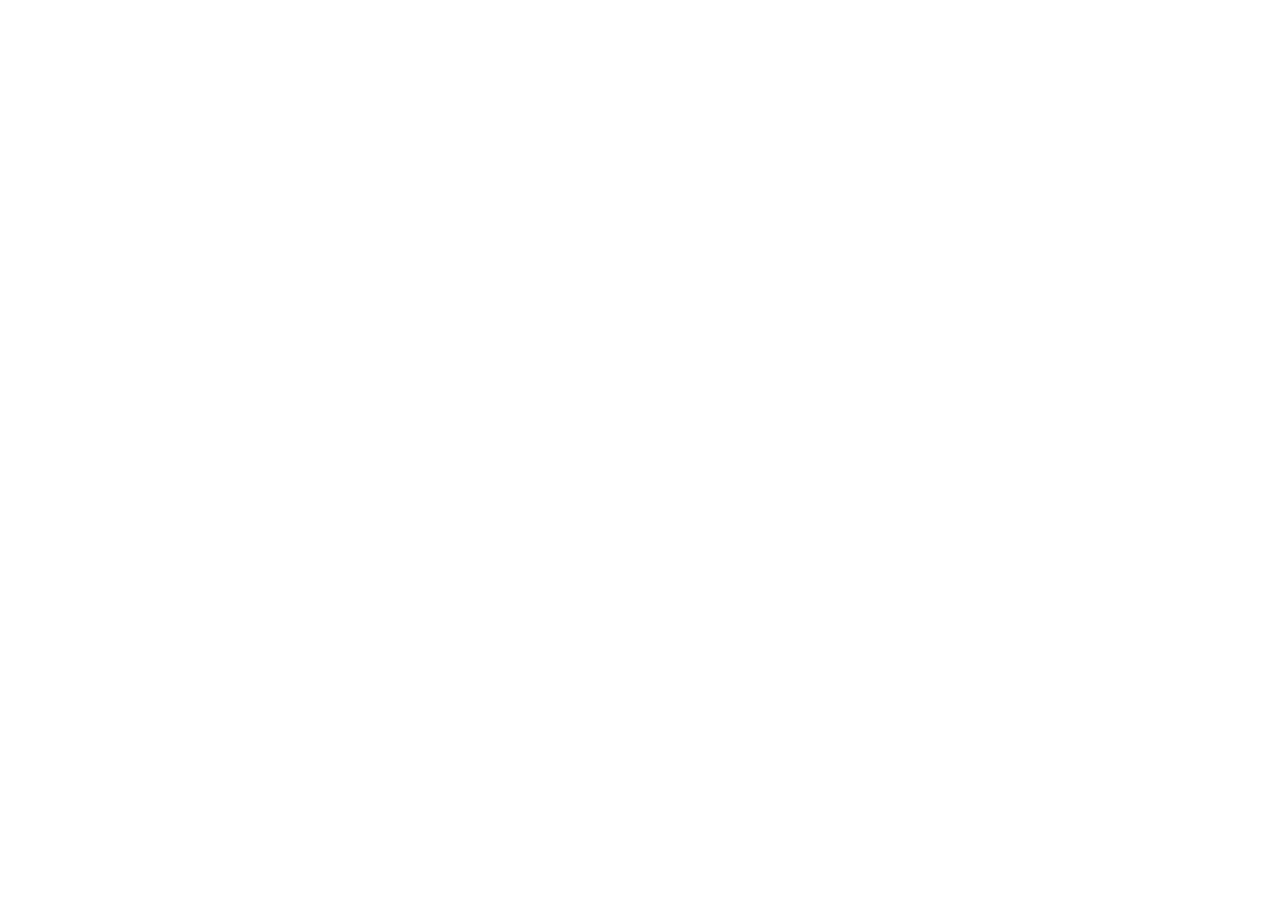
==== CRUD/index.html @ 0900a833 "CRUD-att" ====
<!DOCTYPE html>
<html lang="pt-br">
<head>
    <meta charset="UTF-8">
    <meta name="viewport" content="width=device-width, initial-scale=1.0">
    <title>Sistemas de Pedidos</title>
    <link rel="stylesheet" href="style.css">
</head>
<body>
    
<div class="crud">

    
</div>


<script src="script.js"></script>
</body>
</html>
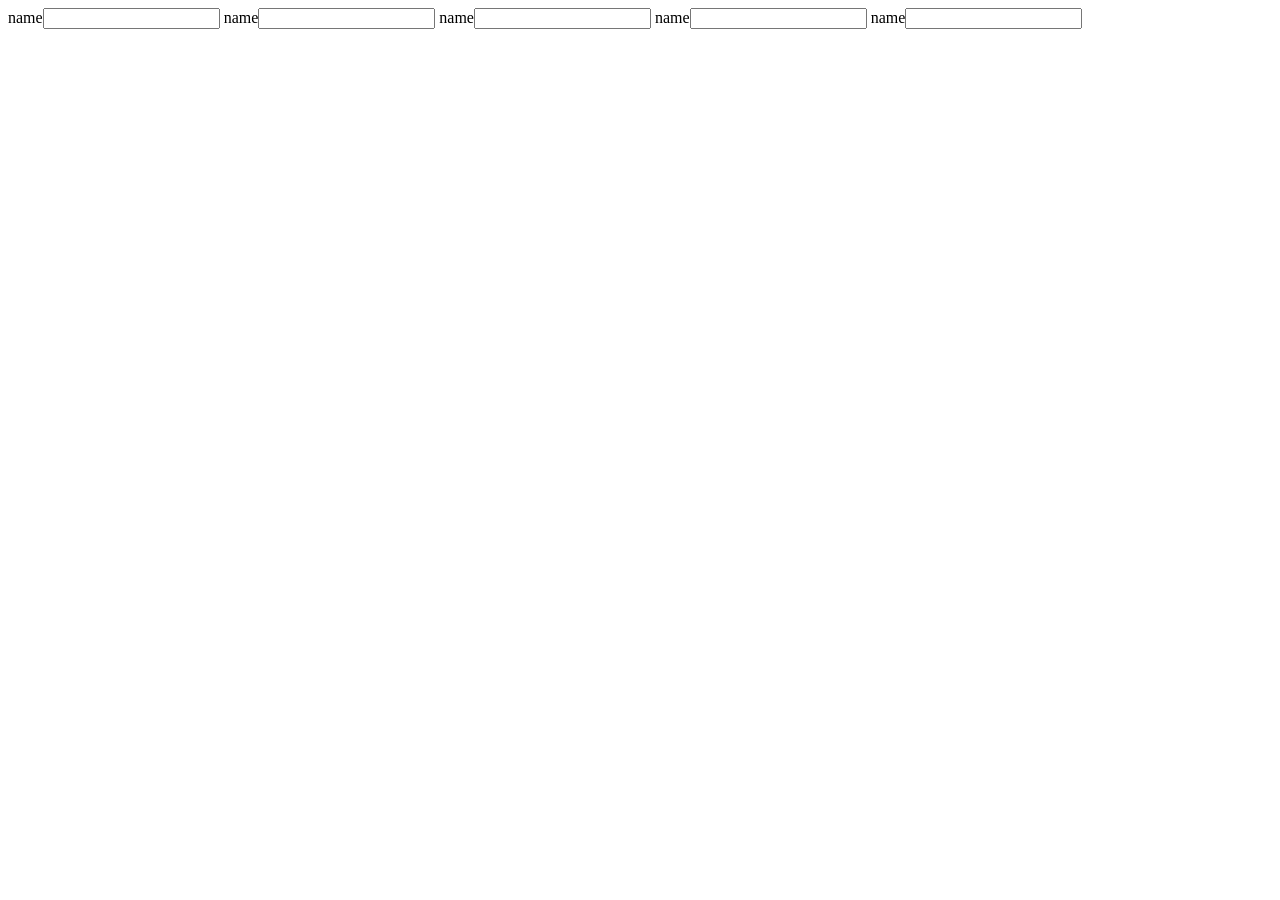
==== commit f116e88e: "att-crud" ====
--- a/CRUD/index.html
+++ b/CRUD/index.html
@@ -9,8 +9,11 @@
 <body>
     
 <div class="crud">
-
-    
+    <label>name</label><input type="text" id="input-nome">
+    <label>name</label><input type="text" id="input-nome">
+    <label>name</label><input type="text" id="input-nome">
+    <label>name</label><input type="text" id="input-nome">
+    <label>name</label><input type="text" id="input-nome">
 </div>
 
 
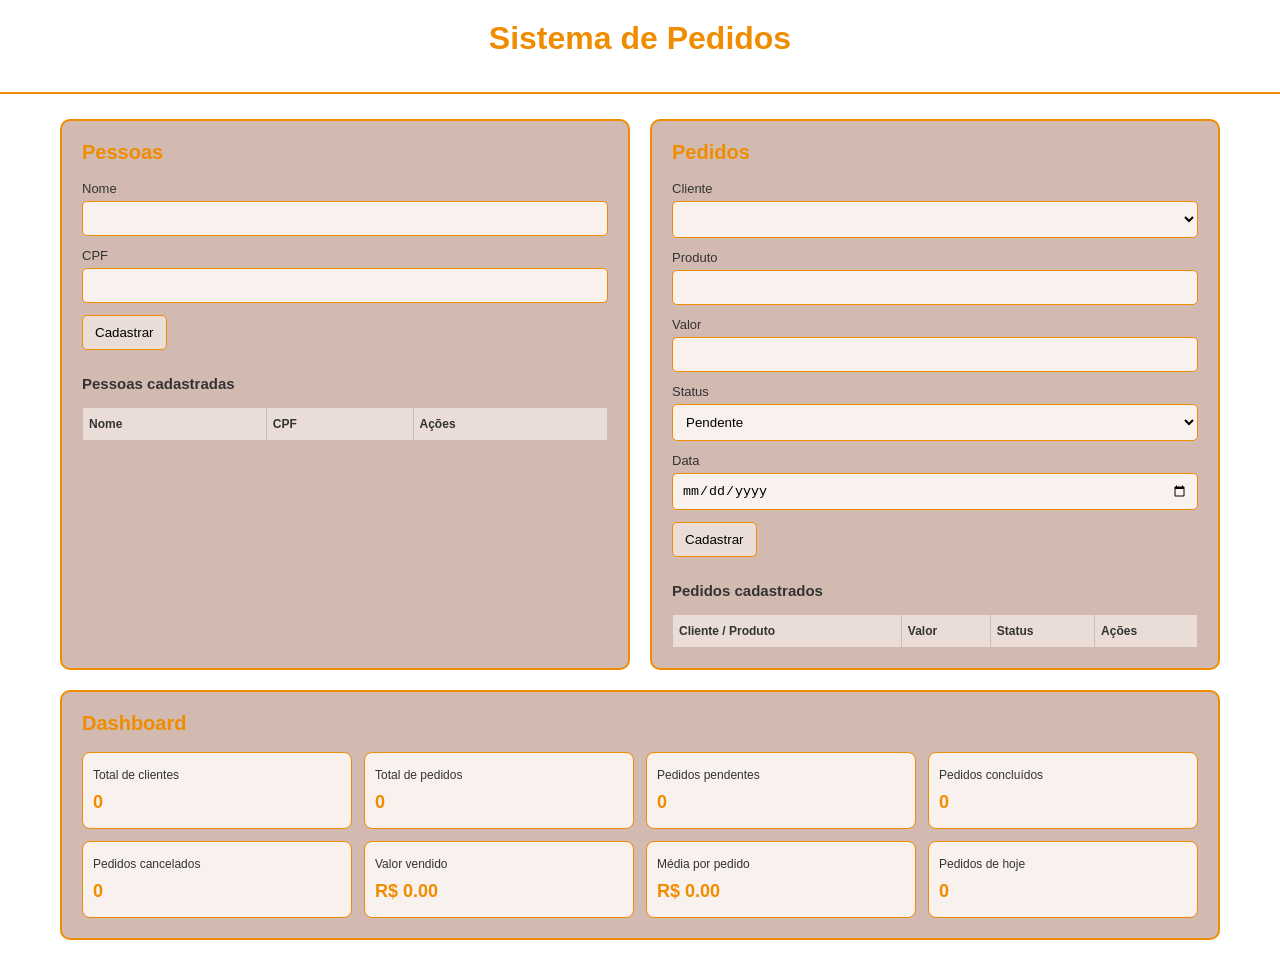
==== commit 7b76b26d: "att-crud" ====
--- a/CRUD/index.html
+++ b/CRUD/index.html
@@ -1,22 +1,141 @@
 <!DOCTYPE html>
 <html lang="pt-br">
+
 <head>
     <meta charset="UTF-8">
-    <meta name="viewport" content="width=device-width, initial-scale=1.0">
-    <title>Sistemas de Pedidos</title>
+    <title>Sistema de Pedidos</title>
     <link rel="stylesheet" href="style.css">
 </head>
+
 <body>
+
+<header>
+    <h1>Sistema de Pedidos</h1>
     
-<div class="crud">
-    <label>name</label><input type="text" id="input-nome">
-    <label>name</label><input type="text" id="input-nome">
-    <label>name</label><input type="text" id="input-nome">
-    <label>name</label><input type="text" id="input-nome">
-    <label>name</label><input type="text" id="input-nome">
-</div>
+</header>
+
+<main>
+
+<section class="card">
+    <h2>Pessoas</h2>
+
+    <form id="form-pessoa">
+        <label>Nome</label>
+        <input type="text" id="nome" required>
+
+        <label>CPF</label>
+        <input type="text" id="cpf" required>
+
+        <button type="submit">Cadastrar</button>
+        <button type="button" id="cancelar-pessoa" hidden>Cancelar</button>
+    </form>
+
+    <h3>Pessoas cadastradas</h3>
+
+    <table>
+        <tr>
+            <th>Nome</th>
+            <th>CPF</th>
+            <th>Ações</th>
+        </tr>
+        <tbody id="lista-pessoas"></tbody>
+    </table>
+</section>
+
+<section class="card">
+    <h2>Pedidos</h2>
+
+    <form id="form-pedido">
+        <label>Cliente</label>
+        <select id="cliente" required>
+            <option value="">Selecione</option>
+        </select>
+
+        <label>Produto</label>
+        <input type="text" id="produto" required>
+
+        <label>Valor</label>
+        <input type="number" id="valor" required>
+
+        <label>Status</label>
+        <select id="status">
+            <option>Pendente</option>
+            <option>Concluído</option>
+            <option>Cancelado</option>
+        </select>
+
+        <label>Data</label>
+        <input type="date" id="data" required>
+
+        <button type="submit">Cadastrar</button>
+        <button type="button" id="cancelar-pedido" hidden>Cancelar</button>
+    </form>
+
+    <h3>Pedidos cadastrados</h3>
+
+    <table>
+        <tr>
+            <th>Cliente / Produto</th>
+            <th>Valor</th>
+            <th>Status</th>
+            <th>Ações</th>
+        </tr>
+        <tbody id="lista-pedidos"></tbody>
+    </table>
+</section>
 
 
+<section class="card dashboard">
+    <h2>Dashboard</h2>
+
+    <div class="indicadores">
+
+        <div class="indicador">
+            <p>Total de clientes</p>
+            <strong id="total-clientes">0</strong>
+        </div>
+
+        <div class="indicador">
+            <p>Total de pedidos</p>
+            <strong id="total-pedidos">0</strong>
+        </div>
+
+        <div class="indicador">
+            <p>Pedidos pendentes</p>
+            <strong id="pedidos-pendentes">0</strong>
+        </div>
+
+        <div class="indicador">
+            <p>Pedidos concluídos</p>
+            <strong id="pedidos-concluidos">0</strong>
+        </div>
+
+        <div class="indicador">
+            <p>Pedidos cancelados</p>
+            <strong id="pedidos-cancelados">0</strong>
+        </div>
+
+        <div class="indicador">
+            <p>Valor vendido</p>
+            <strong id="valor-vendido">R$ 0,00</strong>
+        </div>
+
+        <div class="indicador">
+            <p>Média por pedido</p>
+            <strong id="media-pedido">R$ 0,00</strong>
+        </div>
+
+        <div class="indicador">
+            <p>Pedidos de hoje</p>
+            <strong id="pedidos-hoje">0</strong>
+        </div>
+
+    </div>
+</section>
+
+</main>
+
 <script src="script.js"></script>
+
 </body>
 </html>
--- a/CRUD/style.css
+++ b/CRUD/style.css
@@ -0,0 +1,168 @@
+
+* {
+    box-sizing: border-box;
+}
+
+body {
+    margin: 0;
+    font-family: Arial, sans-serif;
+    background-color: #FFFFFF;
+    color: #333333;
+}
+
+header {
+    padding: 20px;
+    text-align: center;
+    border-bottom: 2px solid #F08C00;
+}
+
+h1 {
+    margin: 0 0 15px;
+    color: #F08C00;
+}
+
+h2 {
+    margin-top: 0;
+    color: #F08C00;
+    font-size: 20px;
+}
+
+h3 {
+    margin-top: 25px;
+    font-size: 15px;
+}
+
+.botao-login {
+    display: inline-block;
+    padding: 9px 25px;
+    background-color: #EADDD7;
+    border: 1px solid #F08C00;
+    border-radius: 6px;
+    color: #333333;
+    text-decoration: none;
+}
+
+main {
+    display: grid;
+    grid-template-columns: repeat(2, minmax(0, 1fr));
+    gap: 20px;
+    max-width: 1200px;
+    margin: 25px auto;
+    padding: 0 20px;
+}
+
+.card {
+    min-width: 0;
+    padding: 20px;
+    background-color: #D2BAB0;
+    border: 2px solid #F08C00;
+    border-radius: 10px;
+}
+
+label {
+    display: block;
+    margin: 12px 0 5px;
+    font-size: 13px;
+}
+
+input,
+select {
+    width: 100%;
+    min-width: 0;
+    padding: 9px;
+    background-color: #F8F1EE;
+    border: 1px solid #F08C00;
+    border-radius: 5px;
+}
+
+button {
+    margin: 12px 5px 0 0;
+    padding: 9px 12px;
+    background-color: #EADDD7;
+    border: 1px solid #F08C00;
+    border-radius: 5px;
+    cursor: pointer;
+}
+
+button:hover,
+.botao-login:hover {
+    background-color: #F08C00;
+    color: #FFFFFF;
+}
+
+[hidden] {
+    display: none !important;
+}
+
+.tabela {
+    width: 100%;
+    overflow-x: auto;
+}
+
+table {
+    width: 100%;
+    border-collapse: collapse;
+    background-color: #F8F1EE;
+    font-size: 12px;
+}
+
+th,
+td {
+    padding: 9px 6px;
+    text-align: left;
+    border: 1px solid #D2BAB0;
+    overflow-wrap: anywhere;
+}
+
+th {
+    background-color: #EADDD7;
+}
+
+td button {
+    margin: 2px;
+    padding: 5px 7px;
+    font-size: 11px;
+}
+
+.dashboard {
+    grid-column: 1 / -1;
+}
+
+.indicadores {
+    display: grid;
+    grid-template-columns: repeat(4, minmax(0, 1fr));
+    gap: 12px;
+}
+
+.indicador {
+    padding: 15px 10px;
+    background-color: #F8F1EE;
+    border: 1px solid #F08C00;
+    border-radius: 8px;
+}
+
+.indicador p {
+    margin: 0 0 10px;
+    font-size: 12px;
+}
+
+.indicador strong {
+    color: #F08C00;
+    font-size: 18px;
+    overflow-wrap: anywhere;
+}
+
+@media (max-width: 750px) {
+    main {
+        grid-template-columns: 1fr;
+        padding: 0 12px;
+    }
+
+    .dashboard {
+        grid-column: auto;
+    }
+
+    .indicadores {
+        grid-template-columns: repeat(2, minmax(0, 1fr));
+    }
+}
